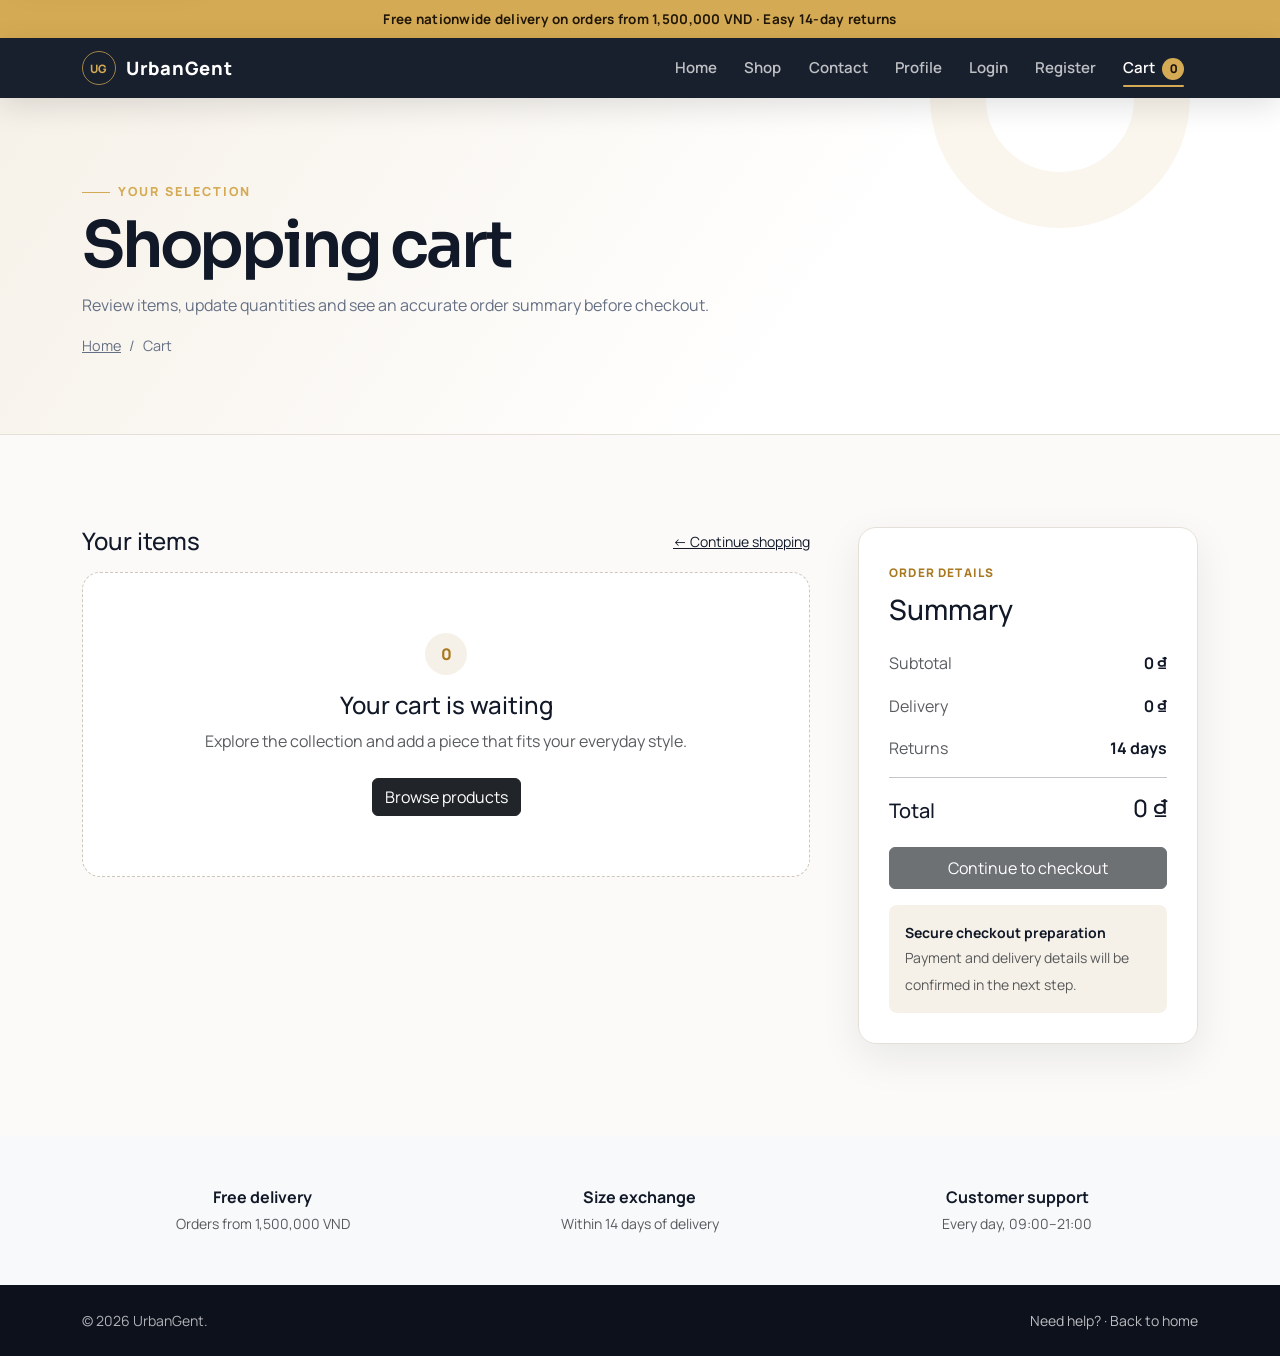
==== cart.html @ 37aa6f89 "Initial UrbanGent website" ====
<!DOCTYPE html>
<html lang="en">
<head>
  <meta charset="UTF-8">
  <meta name="viewport" content="width=device-width, initial-scale=1.0">
  <meta name="description" content="Review UrbanGent cart items, update quantities and see delivery and order totals.">
  <meta name="theme-color" content="#111827">
  <title>Shopping Cart | UrbanGent</title>
  <link rel="preconnect" href="https://cdn.jsdelivr.net">
  <link rel="preconnect" href="https://fonts.googleapis.com">
  <link rel="preconnect" href="https://fonts.gstatic.com" crossorigin>
  <link href="https://fonts.googleapis.com/css2?family=Manrope:wght@400;500;600;700;800&amp;family=Sora:wght@500;600;700&amp;display=swap" rel="stylesheet">
  <link href="https://cdn.jsdelivr.net/npm/bootstrap@5.3.3/dist/css/bootstrap.min.css" rel="stylesheet">
  <link rel="stylesheet" href="css/style.css?v=20260810-fonts">
</head>
<body>
  <a class="skip-link" href="#main-content">Skip to main content</a>
  <div class="announcement-bar">Free nationwide delivery on orders from 1,500,000 VND · Easy 14-day returns</div>
  <nav class="navbar navbar-expand-lg navbar-dark site-navbar sticky-top" aria-label="Main navigation">
    <div class="container">
      <a class="navbar-brand" href="index.html" aria-label="UrbanGent home"><span class="brand-mark" aria-hidden="true">UG</span><span>UrbanGent</span></a>
      <button class="navbar-toggler" type="button" data-bs-toggle="collapse" data-bs-target="#mainNavbar" aria-controls="mainNavbar" aria-expanded="false" aria-label="Toggle navigation"><span class="navbar-toggler-icon"></span></button>
      <div class="collapse navbar-collapse" id="mainNavbar">
        <ul class="navbar-nav ms-auto align-items-lg-center mb-2 mb-lg-0">
          <li class="nav-item"><a class="nav-link" href="index.html">Home</a></li>
          <li class="nav-item"><a class="nav-link" href="index.html#products">Shop</a></li>
          <li class="nav-item"><a class="nav-link" href="contact.html">Contact</a></li>
          <li class="nav-item"><a class="nav-link" href="profile.html">Profile</a></li>
          <li class="nav-item"><a class="nav-link" href="login.html">Login</a></li>
          <li class="nav-item"><a class="nav-link" href="register.html">Register</a></li>
          <li class="nav-item"><a class="nav-link active" aria-current="page" href="cart.html">Cart <span class="cart-pill cart-count">0</span></a></li>
        </ul>
      </div>
    </div>
  </nav>

  <header class="page-header">
    <div class="container position-relative" style="z-index: 1">
      <span class="section-eyebrow">Your selection</span>
      <h1 class="page-title">Shopping cart</h1>
      <p class="section-copy mb-3">Review items, update quantities and see an accurate order summary before checkout.</p>
      <ol class="breadcrumb-clean" aria-label="Breadcrumb"><li><a href="index.html">Home</a></li><li aria-current="page">Cart</li></ol>
    </div>
  </header>

  <main id="main-content" class="section-space">
    <div class="container">
      <div id="alertBox" class="alert-placeholder" aria-live="polite"></div>
      <div class="row g-4 g-lg-5">
        <div class="col-lg-8">
          <div class="d-flex flex-wrap align-items-center justify-content-between gap-2 mb-3">
            <h2 class="h4 mb-0">Your items</h2>
            <a class="small" href="index.html#products">← Continue shopping</a>
          </div>
          <div id="cartItems" aria-live="polite"></div>
        </div>
        <div class="col-lg-4">
          <aside class="form-card cart-summary" aria-labelledby="summary-title">
            <span class="product-category">Order details</span>
            <h2 class="h3 mt-2 mb-4" id="summary-title">Summary</h2>
            <div class="d-flex justify-content-between mb-3"><span class="text-muted">Subtotal</span><strong id="cartSubtotal">0 ₫</strong></div>
            <div class="d-flex justify-content-between mb-3"><span class="text-muted">Delivery</span><strong id="cartDelivery">0 ₫</strong></div>
            <div class="d-flex justify-content-between mb-3"><span class="text-muted">Returns</span><strong>14 days</strong></div>
            <hr>
            <div class="d-flex justify-content-between align-items-end mb-4"><span class="h5 mb-0">Total</span><strong class="h4 mb-0" id="cartTotal">0 ₫</strong></div>
            <button class="btn btn-dark w-100 py-2" id="checkoutButton" type="button">Continue to checkout</button>
            <div class="mt-3 p-3 rounded-3" style="background: var(--brand-cream)">
              <strong class="d-block small">Secure checkout preparation</strong>
              <span class="text-muted small">Payment and delivery details will be confirmed in the next step.</span>
            </div>
          </aside>
        </div>
      </div>
    </div>
  </main>

  <section class="py-5 bg-light" aria-label="Shopping reassurance">
    <div class="container"><div class="row g-3 text-center"><div class="col-md-4"><strong class="d-block">Free delivery</strong><span class="text-muted small">Orders from 1,500,000 VND</span></div><div class="col-md-4"><strong class="d-block">Size exchange</strong><span class="text-muted small">Within 14 days of delivery</span></div><div class="col-md-4"><strong class="d-block">Customer support</strong><span class="text-muted small">Every day, 09:00–21:00</span></div></div></div>
  </section>

  <footer class="site-footer">
    <div class="container"><div class="py-4 d-flex flex-wrap justify-content-between gap-2 small"><span>&copy; <span class="current-year">2026</span> UrbanGent.</span><span><a href="contact.html">Need help?</a> · <a href="index.html">Back to home</a></span></div></div>
  </footer>
  <script src="https://cdn.jsdelivr.net/npm/bootstrap@5.3.3/dist/js/bootstrap.bundle.min.js"></script>
  <script src="js/main.js?v=20260810"></script>
</body>
</html>
---- css/style.css ----
:root {
  --brand-ink: #111827;
  --brand-charcoal: #1f2937;
  --brand-gold: #d5aa54;
  --brand-gold-dark: #a97921;
  --brand-cream: #f6f1e8;
  --brand-paper: #fbfaf8;
  --brand-muted: #667085;
  --brand-border: #e5e0d7;
  --brand-success: #157347;
  --font-body: "Manrope", ui-sans-serif, system-ui, -apple-system, BlinkMacSystemFont, "Segoe UI", sans-serif;
  --font-display: "Sora", "Manrope", ui-sans-serif, system-ui, sans-serif;
  --shadow-soft: 0 14px 40px rgba(17, 24, 39, 0.08);
  --shadow-card: 0 18px 45px rgba(17, 24, 39, 0.12);
}

html {
  scroll-behavior: smooth;
}

body {
  min-height: 100vh;
  display: flex;
  flex-direction: column;
  font-family: var(--font-body);
  background: var(--brand-paper);
  color: var(--brand-ink);
  line-height: 1.65;
  text-rendering: optimizeLegibility;
  -webkit-font-smoothing: antialiased;
}

button,
input,
select,
textarea {
  font: inherit;
}

main {
  flex: 1;
}

a {
  color: inherit;
}

.skip-link {
  position: fixed;
  top: -80px;
  left: 16px;
  z-index: 1080;
  padding: 10px 16px;
  border-radius: 8px;
  background: #fff;
  color: var(--brand-ink);
  box-shadow: var(--shadow-soft);
}

.skip-link:focus {
  top: 16px;
}

.announcement-bar {
  padding: 8px 16px;
  background: var(--brand-gold);
  color: #201707;
  font-size: 0.84rem;
  font-weight: 700;
  letter-spacing: 0.02em;
  text-align: center;
}

.site-navbar {
  background: rgba(17, 24, 39, 0.97);
  box-shadow: 0 8px 30px rgba(0, 0, 0, 0.12);
  backdrop-filter: blur(12px);
}

.navbar-brand {
  display: inline-flex;
  align-items: center;
  gap: 10px;
  font-size: 1.15rem;
  font-weight: 800;
  letter-spacing: 0.04em;
}

.brand-mark {
  display: inline-grid;
  width: 34px;
  height: 34px;
  place-items: center;
  border: 1px solid rgba(213, 170, 84, 0.72);
  border-radius: 50%;
  color: var(--brand-gold);
  font-size: 0.72rem;
  letter-spacing: 0.05em;
}

.site-navbar .nav-link {
  position: relative;
  padding-right: 0.85rem !important;
  padding-left: 0.85rem !important;
  color: rgba(255, 255, 255, 0.72);
  font-size: 0.94rem;
  font-weight: 600;
}

.site-navbar .nav-link:hover,
.site-navbar .nav-link:focus,
.site-navbar .nav-link.active {
  color: #fff;
}

.site-navbar .nav-link.active::after {
  position: absolute;
  right: 0.85rem;
  bottom: 2px;
  left: 0.85rem;
  height: 2px;
  border-radius: 999px;
  background: var(--brand-gold);
  content: "";
}

.cart-pill {
  display: inline-flex;
  min-width: 22px;
  height: 22px;
  align-items: center;
  justify-content: center;
  margin-left: 4px;
  border-radius: 999px;
  background: var(--brand-gold);
  color: #1a1308;
  font-size: 0.75rem;
  font-weight: 800;
}

.hero-section {
  position: relative;
  isolation: isolate;
  min-height: 650px;
  display: flex;
  align-items: center;
  overflow: hidden;
  background-image: url("../images/hero-men-fashion.jpg");
  background-position: 72% 34%;
  background-size: cover;
  color: #fff;
}

.hero-section::before {
  position: absolute;
  z-index: -1;
  inset: 0;
  background: linear-gradient(90deg, rgba(10, 15, 25, 0.96) 0%, rgba(10, 15, 25, 0.83) 42%, rgba(10, 15, 25, 0.18) 76%);
  content: "";
}

.hero-content {
  max-width: 690px;
  padding: 90px 0;
}

.hero-eyebrow,
.section-eyebrow {
  display: inline-flex;
  align-items: center;
  gap: 8px;
  color: var(--brand-gold);
  font-size: 0.78rem;
  font-weight: 800;
  letter-spacing: 0.16em;
  text-transform: uppercase;
}

.hero-eyebrow::before,
.section-eyebrow::before {
  width: 28px;
  height: 1px;
  background: currentColor;
  content: "";
}

.hero-title {
  max-width: 680px;
  margin-top: 18px;
  font-family: var(--font-display);
  font-size: clamp(2.75rem, 6vw, 5.45rem);
  font-weight: 600;
  letter-spacing: -0.055em;
  line-height: 1.01;
}

.hero-copy {
  max-width: 600px;
  margin-top: 24px;
  color: rgba(255, 255, 255, 0.8);
  font-size: 1.08rem;
}

.btn-brand {
  border: 1px solid var(--brand-gold);
  background: var(--brand-gold);
  color: #1d1609;
  font-weight: 800;
}

.btn-brand:hover,
.btn-brand:focus {
  border-color: #e9c579;
  background: #e9c579;
  color: #1d1609;
}

.btn-outline-light:hover {
  color: var(--brand-ink);
}

.trust-strip {
  position: relative;
  z-index: 2;
  margin-top: -42px;
}

.trust-panel {
  border: 1px solid rgba(229, 224, 215, 0.78);
  border-radius: 18px;
  background: rgba(255, 255, 255, 0.96);
  box-shadow: var(--shadow-soft);
}

.trust-item {
  height: 100%;
  padding: 24px;
}

.trust-icon {
  width: 42px;
  height: 42px;
  display: grid;
  place-items: center;
  flex: 0 0 auto;
  border-radius: 50%;
  background: var(--brand-cream);
  color: var(--brand-gold-dark);
  font-weight: 900;
}

.section-space {
  padding: 92px 0;
}

.section-title {
  margin-top: 8px;
  color: var(--brand-ink);
  font-family: var(--font-display);
  font-size: clamp(2rem, 4vw, 3.35rem);
  font-weight: 600;
  letter-spacing: -0.045em;
  line-height: 1.08;
}

.section-copy {
  max-width: 650px;
  color: var(--brand-muted);
}

.category-card {
  position: relative;
  height: 100%;
  min-height: 220px;
  display: flex;
  flex-direction: column;
  justify-content: flex-end;
  overflow: hidden;
  border: 1px solid var(--brand-border);
  border-radius: 18px;
  background: #fff;
  box-shadow: 0 10px 35px rgba(17, 24, 39, 0.06);
  transition: transform 0.25s ease, box-shadow 0.25s ease;
}

.category-card::before {
  position: absolute;
  inset: 0;
  background: linear-gradient(155deg, rgba(213, 170, 84, 0.08), transparent 58%);
  content: "";
}

.category-card:hover {
  transform: translateY(-6px);
  box-shadow: var(--shadow-card);
}

.category-number {
  position: absolute;
  top: 18px;
  right: 20px;
  color: rgba(17, 24, 39, 0.09);
  font-family: var(--font-display);
  font-size: 4rem;
  font-weight: 700;
  line-height: 1;
}

.category-content {
  position: relative;
  padding: 26px;
}

.category-link {
  color: var(--brand-gold-dark);
  font-size: 0.86rem;
  font-weight: 800;
  text-decoration: none;
}

.product-toolbar {
  padding: 16px;
  border: 1px solid var(--brand-border);
  border-radius: 14px;
  background: #fff;
}

.filter-btn {
  border-color: var(--brand-border);
  background: #fff;
  color: var(--brand-charcoal);
  font-weight: 700;
}

.filter-btn:hover,
.filter-btn.active {
  border-color: var(--brand-ink);
  background: var(--brand-ink);
  color: #fff;
}

.product-card {
  height: 100%;
  overflow: hidden;
  border: 1px solid var(--brand-border);
  border-radius: 18px;
  background: #fff;
  box-shadow: 0 10px 34px rgba(17, 24, 39, 0.06);
  transition: transform 0.25s ease, box-shadow 0.25s ease;
}

.product-card:hover {
  transform: translateY(-6px);
  box-shadow: var(--shadow-card);
}

.product-media {
  position: relative;
  aspect-ratio: 4 / 5;
  overflow: hidden;
  background: #ebe8e2;
}

.product-image {
  width: 100%;
  height: 100%;
  display: block;
  object-fit: cover;
  transition: transform 0.45s ease;
}

.product-card:hover .product-image {
  transform: scale(1.035);
}

.product-badge {
  position: absolute;
  top: 14px;
  left: 14px;
  padding: 6px 10px;
  border-radius: 999px;
  background: rgba(17, 24, 39, 0.9);
  color: #fff;
  font-size: 0.72rem;
  font-weight: 800;
  letter-spacing: 0.05em;
  text-transform: uppercase;
}

.product-category {
  color: var(--brand-gold-dark);
  font-size: 0.74rem;
  font-weight: 800;
  letter-spacing: 0.1em;
  text-transform: uppercase;
}

.product-price {
  color: var(--brand-ink);
  font-size: 1.05rem;
  font-weight: 800;
  font-variant-numeric: tabular-nums;
}

.story-section {
  background: var(--brand-ink);
  color: #fff;
}

.story-section .section-title {
  color: #fff;
}

.story-section .section-copy {
  color: rgba(255, 255, 255, 0.7);
}

.story-stat {
  padding: 22px;
  border: 1px solid rgba(255, 255, 255, 0.12);
  border-radius: 14px;
  background: rgba(255, 255, 255, 0.04);
}

.story-stat strong {
  display: block;
  color: var(--brand-gold);
  font-family: var(--font-display);
  font-size: 2rem;
  font-weight: 700;
  font-variant-numeric: tabular-nums;
  letter-spacing: -0.035em;
}

.page-header {
  position: relative;
  overflow: hidden;
  padding: 76px 0;
  border-bottom: 1px solid var(--brand-border);
  background: linear-gradient(125deg, var(--brand-cream), #fff 65%);
}

.page-header::after {
  position: absolute;
  width: 260px;
  height: 260px;
  top: -130px;
  right: 7%;
  border: 56px solid rgba(213, 170, 84, 0.1);
  border-radius: 50%;
  content: "";
}

.page-title {
  margin: 8px 0 12px;
  font-family: var(--font-display);
  font-size: clamp(2.3rem, 5vw, 4rem);
  font-weight: 600;
  letter-spacing: -0.05em;
  line-height: 1.08;
}

.breadcrumb-clean {
  margin: 0;
  padding: 0;
  display: flex;
  gap: 8px;
  color: var(--brand-muted);
  font-size: 0.9rem;
  list-style: none;
}

.breadcrumb-clean li + li::before {
  margin-right: 8px;
  content: "/";
}

.form-card,
.content-card {
  border: 1px solid var(--brand-border);
  border-radius: 18px;
  padding: 30px;
  background: #fff;
  box-shadow: var(--shadow-soft);
}

.form-label {
  color: var(--brand-charcoal);
  font-size: 0.9rem;
  font-weight: 700;
}

.form-control,
.form-select {
  min-height: 48px;
  border-color: #d7d3cc;
  border-radius: 10px;
}

textarea.form-control {
  min-height: 130px;
}

.form-control:focus,
.form-select:focus {
  border-color: var(--brand-gold-dark);
  box-shadow: 0 0 0 0.2rem rgba(213, 170, 84, 0.2);
}

.password-wrap {
  position: relative;
}

.password-wrap .form-control {
  padding-right: 76px;
}

.password-toggle {
  position: absolute;
  top: 50%;
  right: 12px;
  transform: translateY(-50%);
  border: 0;
  background: transparent;
  color: var(--brand-muted);
  font-size: 0.82rem;
  font-weight: 800;
}

.contact-detail {
  display: flex;
  gap: 14px;
  padding: 16px 0;
  border-bottom: 1px solid var(--brand-border);
}

.contact-detail:last-child {
  border-bottom: 0;
}

.contact-icon {
  width: 42px;
  height: 42px;
  display: grid;
  place-items: center;
  flex: 0 0 auto;
  border-radius: 50%;
  background: var(--brand-cream);
  color: var(--brand-gold-dark);
  font-weight: 900;
}

.profile-avatar {
  width: 116px;
  height: 116px;
  display: grid;
  place-items: center;
  margin: 0 auto 18px;
  border: 4px solid #fff;
  border-radius: 50%;
  background: var(--brand-ink);
  box-shadow: 0 0 0 2px var(--brand-gold);
  color: var(--brand-gold);
  font-family: var(--font-display);
  font-size: 2rem;
  font-weight: 700;
}

.cart-pill,
#cartSubtotal,
#cartDelivery,
#cartTotal {
  font-variant-numeric: tabular-nums;
}

.loyalty-progress {
  height: 8px;
  border-radius: 999px;
  background: #ebe7df;
}

.loyalty-progress .progress-bar {
  border-radius: inherit;
  background: var(--brand-gold);
}

.cart-item-card {
  overflow: hidden;
  border: 1px solid var(--brand-border);
  border-radius: 16px;
  background: #fff;
  box-shadow: 0 8px 26px rgba(17, 24, 39, 0.05);
}

.cart-item-image {
  width: 104px;
  height: 124px;
  flex: 0 0 auto;
  object-fit: cover;
  border-radius: 12px;
}

.cart-summary {
  position: sticky;
  top: 118px;
}

.empty-cart {
  padding: 60px 24px;
  border: 1px dashed #cfc7b8;
  border-radius: 18px;
  background: #fff;
  text-align: center;
}

.alert-placeholder:empty {
  display: none;
}

.site-footer {
  background: #0c111c;
  color: rgba(255, 255, 255, 0.68);
}

.site-footer h2,
.site-footer h3 {
  color: #fff;
}

.site-footer a {
  color: rgba(255, 255, 255, 0.72);
  text-decoration: none;
}

.site-footer a:hover,
.site-footer a:focus {
  color: var(--brand-gold);
}

.footer-bottom {
  border-top: 1px solid rgba(255, 255, 255, 0.1);
}

.photo-credit {
  font-size: 0.76rem;
}

@media (max-width: 991.98px) {
  .site-navbar .nav-link.active::after {
    display: none;
  }

  .hero-section {
    min-height: 600px;
    background-position: 66% center;
  }

  .hero-section::before {
    background: linear-gradient(90deg, rgba(10, 15, 25, 0.96) 0%, rgba(10, 15, 25, 0.82) 58%, rgba(10, 15, 25, 0.4) 100%);
  }

  .trust-strip {
    margin-top: -26px;
  }

  .cart-summary {
    position: static;
  }
}

@media (max-width: 767.98px) {
  .announcement-bar {
    font-size: 0.76rem;
  }

  .hero-section {
    min-height: 560px;
    background-position: 62% center;
  }

  .hero-section::before {
    background: rgba(10, 15, 25, 0.75);
  }

  .hero-content {
    padding: 72px 0 98px;
  }

  .hero-title {
    font-size: clamp(2.55rem, 14vw, 4.2rem);
  }

  .section-space {
    padding: 68px 0;
  }

  .page-header {
    padding: 58px 0;
  }

  .form-card,
  .content-card {
    padding: 22px;
  }

  .cart-item-image {
    width: 88px;
    height: 106px;
  }
}

@media (prefers-reduced-motion: reduce) {
  *,
  *::before,
  *::after {
    scroll-behavior: auto !important;
    transition-duration: 0.01ms !important;
  }
}
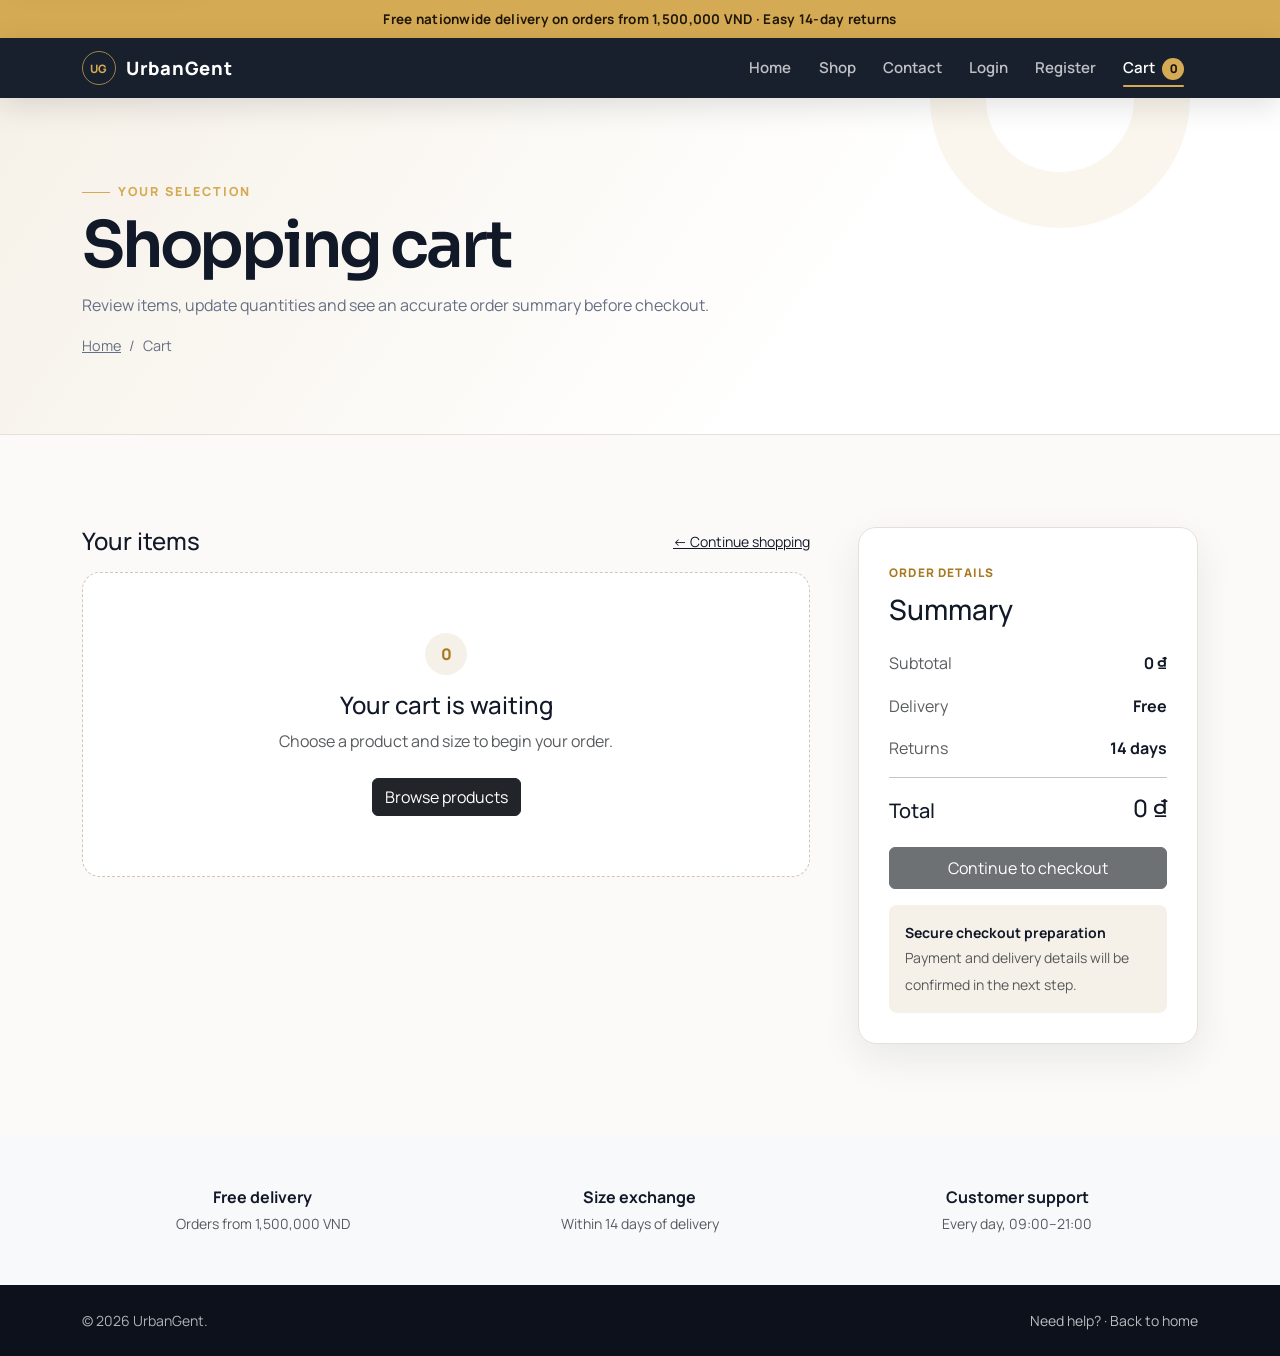
==== commit 51469f50: "Update UrbanGent website" ====
--- a/cart.html
+++ b/cart.html
@@ -11,7 +11,7 @@
   <link rel="preconnect" href="https://fonts.gstatic.com" crossorigin>
   <link href="https://fonts.googleapis.com/css2?family=Manrope:wght@400;500;600;700;800&amp;family=Sora:wght@500;600;700&amp;display=swap" rel="stylesheet">
   <link href="https://cdn.jsdelivr.net/npm/bootstrap@5.3.3/dist/css/bootstrap.min.css" rel="stylesheet">
-  <link rel="stylesheet" href="css/style.css?v=20260810-fonts">
+  <link rel="stylesheet" href="css/style.css?v=20260812-5">
 </head>
 <body>
   <a class="skip-link" href="#main-content">Skip to main content</a>
@@ -45,7 +45,6 @@
 
   <main id="main-content" class="section-space">
     <div class="container">
-      <div id="alertBox" class="alert-placeholder" aria-live="polite"></div>
       <div class="row g-4 g-lg-5">
         <div class="col-lg-8">
           <div class="d-flex flex-wrap align-items-center justify-content-between gap-2 mb-3">
@@ -82,6 +81,7 @@
     <div class="container"><div class="py-4 d-flex flex-wrap justify-content-between gap-2 small"><span>&copy; <span class="current-year">2026</span> UrbanGent.</span><span><a href="contact.html">Need help?</a> · <a href="index.html">Back to home</a></span></div></div>
   </footer>
   <script src="https://cdn.jsdelivr.net/npm/bootstrap@5.3.3/dist/js/bootstrap.bundle.min.js"></script>
-  <script src="js/main.js?v=20260810"></script>
+  <script src="js/store.js?v=20260812-5"></script>
+  <script src="js/main.js?v=20260812-5"></script>
 </body>
 </html>
--- a/css/style.css
+++ b/css/style.css
@@ -18,6 +18,18 @@
   scroll-behavior: smooth;
 }
 
+html:not(.auth-ready) a[href="profile.html"],
+html:not(.auth-ready) nav a[href="login.html"],
+html:not(.auth-ready) nav a[href="register.html"] {
+  visibility: hidden;
+}
+
+html:not(.auth-ready) body[data-requires-auth] > header,
+html:not(.auth-ready) body[data-requires-auth] > main,
+html:not(.auth-ready) body[data-requires-auth] > footer {
+  visibility: hidden;
+}
+
 body {
   min-height: 100vh;
   display: flex;
@@ -75,6 +87,13 @@
   background: rgba(17, 24, 39, 0.97);
   box-shadow: 0 8px 30px rgba(0, 0, 0, 0.12);
   backdrop-filter: blur(12px);
+}
+
+.nav-button {
+  width: 100%;
+  border: 0;
+  background: transparent;
+  text-align: left;
 }
 
 .navbar-brand {
@@ -508,23 +527,121 @@
 }
 
 .password-wrap {
-  position: relative;
+  display: flex;
+  align-items: stretch;
 }
 
 .password-wrap .form-control {
-  padding-right: 76px;
+  min-width: 0;
+  padding-right: calc(1.5em + 0.75rem);
+  border-top-right-radius: 0;
+  border-bottom-right-radius: 0;
 }
 
 .password-toggle {
-  position: absolute;
-  top: 50%;
-  right: 12px;
-  transform: translateY(-50%);
+  flex: 0 0 68px;
+  min-height: 48px;
+  border: 1px solid #d7d3cc;
+  border-left: 0;
+  border-radius: 0 10px 10px 0;
+  background: #fff;
+  color: var(--brand-muted);
+  font-size: 0.82rem;
+  font-weight: 800;
+}
+
+.password-wrap:focus-within .password-toggle {
+  border-color: var(--brand-gold-dark);
+}
+
+.password-wrap .form-control.is-valid ~ .password-toggle {
+  border-color: var(--bs-form-valid-border-color);
+}
+
+.password-wrap .form-control.is-invalid ~ .password-toggle {
+  border-color: var(--bs-form-invalid-border-color);
+}
+
+.toast-region {
+  position: fixed;
+  right: 22px;
+  bottom: 22px;
+  z-index: 1090;
+  width: min(380px, calc(100vw - 32px));
+  display: grid;
+  gap: 10px;
+  pointer-events: none;
+}
+
+.site-toast {
+  display: flex;
+  align-items: flex-start;
+  gap: 12px;
+  padding: 14px 16px;
+  border: 1px solid #9db7df;
+  border-left-width: 5px;
+  border-radius: 12px;
+  background: #eff6ff;
+  box-shadow: 0 18px 44px rgba(17, 24, 39, 0.2), 0 2px 8px rgba(17, 24, 39, 0.12);
+  color: #173b6c;
+  opacity: 0;
+  transform: translateY(12px);
+  transition: opacity 180ms ease, transform 180ms ease;
+  pointer-events: auto;
+}
+
+.site-toast.show {
+  opacity: 1;
+  transform: translateY(0);
+}
+
+.site-toast-success {
+  border-color: #63a878;
+  background: #edf9f0;
+  color: #174f2b;
+}
+
+.site-toast-danger,
+.site-toast-error {
+  border-color: #d86868;
+  background: #fff1f1;
+  color: #7c2020;
+}
+
+.site-toast-warning {
+  border-color: #d1a13b;
+  background: #fff8e7;
+  color: #624205;
+}
+
+.site-toast-info {
+  border-color: #638bc4;
+  background: #eff6ff;
+  color: #173b6c;
+}
+
+.site-toast-message {
+  flex: 1 1 auto;
+  font-size: 0.9rem;
+  font-weight: 700;
+  line-height: 1.45;
+}
+
+.site-toast-close {
+  width: 24px;
+  height: 24px;
+  padding: 0;
   border: 0;
   background: transparent;
-  color: var(--brand-muted);
-  font-size: 0.82rem;
-  font-weight: 800;
+  color: currentColor;
+  font-size: 1.25rem;
+  line-height: 1;
+  opacity: 0.72;
+}
+
+.site-toast-close:hover,
+.site-toast-close:focus-visible {
+  opacity: 1;
 }
 
 .contact-detail {
@@ -600,6 +717,166 @@
   border-radius: 12px;
 }
 
+.quantity-control {
+  width: 116px;
+}
+
+.cart-line-total {
+  min-width: 124px;
+}
+
+.size-chip {
+  display: inline-flex;
+  align-items: center;
+  min-height: 26px;
+  padding: 2px 10px;
+  border: 1px solid var(--brand-border);
+  border-radius: 999px;
+  background: var(--brand-cream);
+  color: var(--brand-charcoal);
+  font-size: 0.78rem;
+  font-weight: 800;
+}
+
+.checkout-item {
+  align-items: center;
+  border-bottom: 1px solid var(--brand-border);
+}
+
+.checkout-item:last-child {
+  border-bottom: 0;
+}
+
+.checkout-item-image {
+  width: 72px;
+  height: 84px;
+  flex: 0 0 auto;
+  border-radius: 10px;
+  object-fit: cover;
+}
+
+.payment-methods {
+  min-width: 0;
+  padding: 0;
+  border: 0;
+}
+
+.payment-method-option {
+  display: grid;
+  grid-template-columns: auto 38px minmax(0, 1fr);
+  align-items: center;
+  gap: 12px;
+  width: 100%;
+  padding: 13px 14px;
+  border: 1px solid var(--brand-border);
+  border-radius: 12px;
+  background: #fff;
+  cursor: pointer;
+  transition: border-color 160ms ease, box-shadow 160ms ease, background-color 160ms ease;
+}
+
+.payment-method-option + .payment-method-option {
+  margin-top: 10px;
+}
+
+.payment-method-option:hover {
+  border-color: var(--brand-gold-dark);
+}
+
+.payment-method-option.is-selected {
+  border-color: var(--brand-gold-dark);
+  background: var(--brand-cream);
+  box-shadow: 0 0 0 2px rgba(213, 170, 84, 0.14);
+}
+
+.payment-method-option .form-check-input {
+  margin: 0;
+}
+
+.payment-method-icon {
+  width: 38px;
+  height: 38px;
+  display: grid;
+  place-items: center;
+  border-radius: 50%;
+  background: var(--brand-ink);
+  color: var(--brand-gold);
+  font-size: 0.72rem;
+  font-weight: 900;
+}
+
+.payment-method-confirmation {
+  display: flex;
+  align-items: center;
+  gap: 14px;
+  margin: 22px 0;
+  padding: 16px;
+  border: 1px solid var(--brand-border);
+  border-radius: 12px;
+  background: var(--brand-cream);
+}
+
+.payment-card {
+  position: sticky;
+  top: 118px;
+  padding: 30px;
+  border: 1px solid var(--brand-border);
+  border-radius: 18px;
+  background: #fff;
+  box-shadow: var(--shadow-soft);
+}
+
+.vietqr-image {
+  width: min(100%, 390px);
+  display: block;
+  aspect-ratio: 540 / 640;
+  margin: 22px auto;
+  border: 1px solid var(--brand-border);
+  border-radius: 14px;
+  background: #fff;
+  object-fit: contain;
+}
+
+.payment-details {
+  margin: 0 0 20px;
+  border-top: 1px solid var(--brand-border);
+}
+
+.payment-details > div {
+  display: grid;
+  grid-template-columns: minmax(120px, 0.8fr) minmax(0, 1.2fr);
+  gap: 16px;
+  padding: 12px 0;
+  border-bottom: 1px solid var(--brand-border);
+}
+
+.payment-details dt {
+  color: var(--brand-muted);
+  font-size: 0.85rem;
+  font-weight: 600;
+}
+
+.payment-details dd {
+  margin: 0;
+  color: var(--brand-ink);
+  font-weight: 800;
+  text-align: right;
+  overflow-wrap: anywhere;
+}
+
+.payment-details code {
+  color: var(--brand-ink);
+  font-family: var(--font-body);
+  font-weight: 800;
+}
+
+[data-profile-editable][readonly],
+[data-profile-editable]:disabled {
+  background-color: #f7f6f3;
+  color: var(--brand-charcoal);
+  opacity: 1;
+}
+
 .cart-summary {
   position: sticky;
   top: 118px;
@@ -613,10 +890,6 @@
   text-align: center;
 }
 
-.alert-placeholder:empty {
-  display: none;
-}
-
 .site-footer {
   background: #0c111c;
   color: rgba(255, 255, 255, 0.68);
@@ -666,6 +939,10 @@
   .cart-summary {
     position: static;
   }
+
+  .payment-card {
+    position: static;
+  }
 }
 
 @media (max-width: 767.98px) {
@@ -694,6 +971,10 @@
     padding: 68px 0;
   }
 
+  .story-section .row.g-5 {
+    --bs-gutter-x: 1.5rem;
+  }
+
   .page-header {
     padding: 58px 0;
   }
@@ -706,6 +987,38 @@
   .cart-item-image {
     width: 88px;
     height: 106px;
+  }
+
+  .cart-item-card .d-flex.align-items-center.gap-3.ms-sm-auto {
+    width: 100%;
+    justify-content: space-between;
+  }
+
+  .checkout-item {
+    align-items: flex-start;
+  }
+
+  .checkout-item > strong {
+    max-width: 92px;
+    text-align: right;
+  }
+
+  .payment-card {
+    padding: 22px;
+  }
+
+  .toast-region {
+    right: 16px;
+    bottom: 16px;
+  }
+
+  .payment-details > div {
+    grid-template-columns: 1fr;
+    gap: 2px;
+  }
+
+  .payment-details dd {
+    text-align: left;
   }
 }
 
